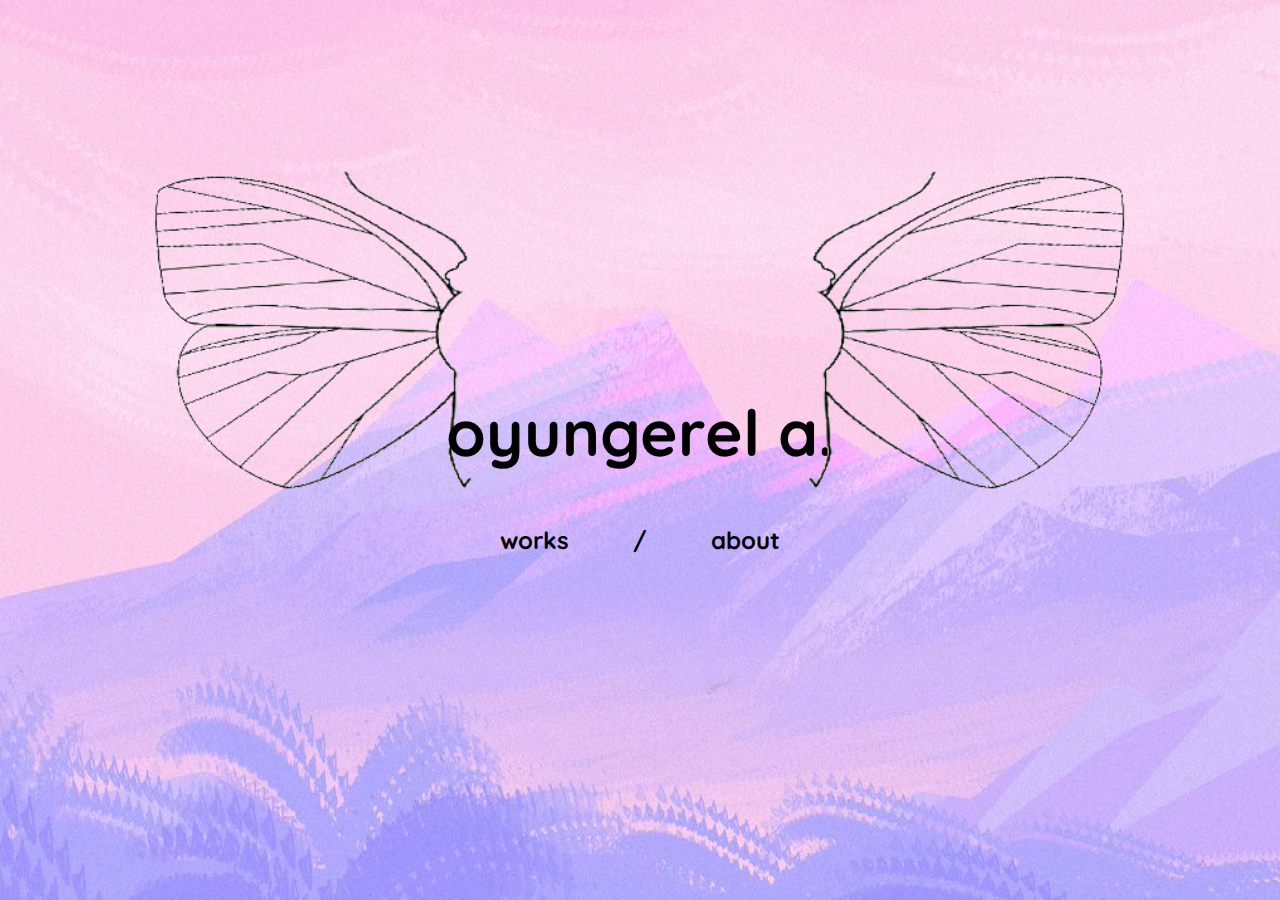
==== index.html @ 6b9188ad "Add files via upload" ====
<!DOCTYPE html>
<html>
<head>
	<title>🐛</title>
	<meta name="viewport" content="width=device-width,initial-scale=1,maximum-scale=1,user-scalable=no">
	<meta http-equiv="X-UA-Compatible" content="IE=edge,chrome=1">
	<meta name="HandheldFriendly" content="true">
	<link rel="stylesheet" type="text/css" href="main.css">
	<link rel="preconnect" href="https://fonts.googleapis.com">
	<link rel="preconnect" href="https://fonts.gstatic.com" crossorigin>
	<link href="https://fonts.googleapis.com/css2?family=Baloo+2&family=Quicksand:wght@300;400&display=swap" rel="stylesheet">
</head>
<body>
	<img src="images/purple2.png" class="background">
<!-- 	<img src="butterfly3.png" class="butterfly">
	<img src="butterfly_small.png" class="smallbt"> -->
	<img src="images/half.gif" class="half">
	<div class="container">
		<div class="name">
			<h1>oyungerel a.</h1>
			<p style="opacity: 0; line-height: 0px">...</p>
		</div>
<!-- 		<div class="navigation"> -->
		<div class="navigation">
			<div>
				<h2 class="works"><a href="works.html">works</a></h2>
			</div>
			<div><h2>/</h2></div>
			<div>
				<h2 class="about"><a href="about.html">about</a></h2>
			</div>
		</div>
	</div>
	<img src="images/half.gif" class="half2">
<!-- 	<img src="butterfly_small.png" class="smallbt2">
	<img src="butterfly3.png" class="butterfly2">
	<img src="butterfly_small.png" class="smallbt3"> -->
</body>
</html>
---- main.css ----
*{
	padding: 0;
	margin: 0;
	box-sizing: border-box;
	font-family: 'Quicksand', sans-serif;
	cursor: url("cursor3.png"), auto;
}

a{
	text-decoration: none;
	color: black;
}

a:hover{
	color: #7665fc;
	cursor: url(cursor4.png), auto;
}

.background{
	position: absolute;
	width: 100%;
	height: 100%;
/*	object-fit: fill;
*/}

.container{
	display: flex;
	flex-direction: column;
	align-items: center;
	justify-items: center;
/*	font-family: 'Baloo 2', cursive;
*/
/*	line-height: 35px;
*/}

.name{
	position: absolute;
	left: 50%;
	top: 48%;
	transform: translate(-50%, -50%);
	max-width: 1000px;
	text-align: center;
	font-size: 2em;
	line-height: 45px;
}

.navigation{
	display: flex;
	position: absolute;
	left: 50%;
	top: 60%;
	transform: translate(-50%, -50%);
	max-width: 600px;
	column-gap: 4em;
}

.about{
	display: inline-block;
	position: relative;
	color: black;
	text-transform: lowercase;
	font-weight: bold;
/*	text-shadow: 0.5px 2px 0px #faceed;
*/}

.about:hover{
	text-shadow: 2.1px 2px 2px #Fbd8fe;
}

/*.about:after{
	content: '';
	position: absolute;
	width: 100%;
	transform: scaleX(0);
	height: 2px;
	bottom: 0;
	left: 0;
	background-color: black;
	transform-origin: center;
	transition: transform 0.25s ease-out;
}

.about:hover:after{
	transform: scaleX(1);
	transform-origin: center;
}
*/
.works{
	display: inline-block;
	position: relative;
	color: black;
	text-transform: lowercase;
	font-weight: bold;
/*	text-shadow: 0.5px 2px 0px #faceed;
*/}

.works:hover{
	text-shadow: 2.1px 2px 2px #Fbd8fe;
}

/*.works:after{
	content: '';
	position: absolute;
	width: 100%;
	transform: scaleX(0);
	height: 2px;
	bottom: 0;
	left: 0;
	background-color: black;
	transform-origin: center;
	transition: transform 0.25s ease-out;
}

.works:hover:after{
	transform: scaleX(1);
	transform-origin: center;
}
*/
/*.butterfly{
	position: absolute;
	width: 30%;
	left: -5%;
	top: -3%;
	opacity: 50%;
}

.butterfly2{
	position: absolute;
	width: 30%;
	right: -5%;
	bottom: -5%;
	opacity: 50%;
}

.smallbt{
	position: absolute;
	left: -1%;
	transform: scaleX(-1);
	opacity: 50%;
}

.smallbt2{
	position: absolute;
	left: -2.5%;
	top: 15%;
	transform: scaleX(1);
	opacity: 50%;
}

.smallbt3{
	position: absolute;
	right: -2.5%;
	bottom: 10%;
	transform: scaleX(-1);
	opacity: 50%;
}*/

.half{
	position: absolute;
	width: 28%;
	overflow: hidden;
	top: 10%;
	left: 10.5%;
}

.half2{
	position: absolute;
	width: 28%;
	overflow: hidden;
	transform: scaleX(-1);
	top: 10%;
	right: 10.5%;
}
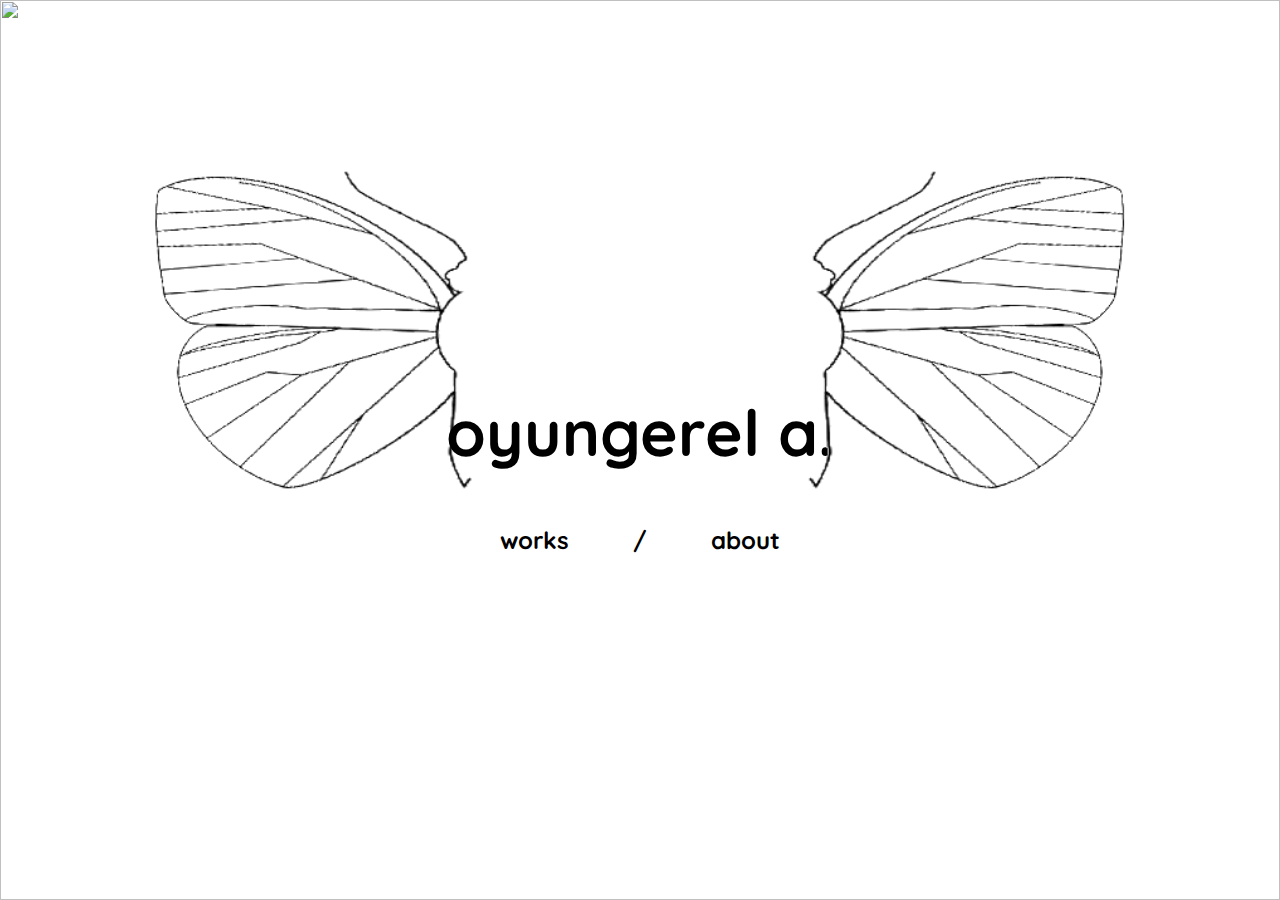
==== commit 5a4f1faa: "Update index.html" ====
--- a/index.html
+++ b/index.html
@@ -11,7 +11,7 @@
 	<link href="https://fonts.googleapis.com/css2?family=Baloo+2&family=Quicksand:wght@300;400&display=swap" rel="stylesheet">
 </head>
 <body>
-	<img src="images/purple2.png" class="background">
+	<img src="images/background2.jpg" class="background">
 <!-- 	<img src="butterfly3.png" class="butterfly">
 	<img src="butterfly_small.png" class="smallbt"> -->
 	<img src="images/half.gif" class="half">
@@ -36,4 +36,4 @@
 	<img src="butterfly3.png" class="butterfly2">
 	<img src="butterfly_small.png" class="smallbt3"> -->
 </body>
-</html>+</html>
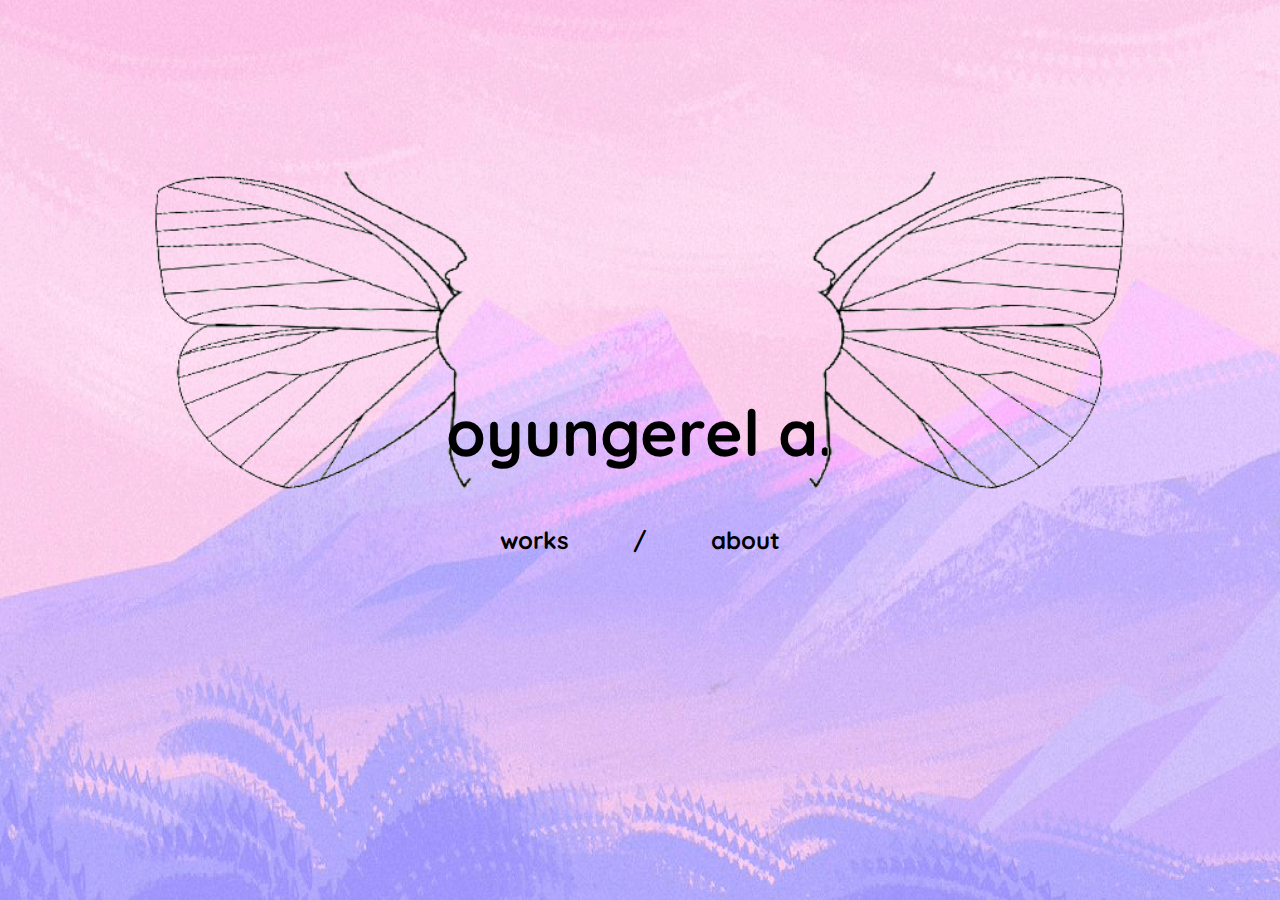
==== commit e27226e8: "Update index.html" ====
--- a/index.html
+++ b/index.html
@@ -11,7 +11,7 @@
 	<link href="https://fonts.googleapis.com/css2?family=Baloo+2&family=Quicksand:wght@300;400&display=swap" rel="stylesheet">
 </head>
 <body>
-	<img src="images/background2.jpg" class="background">
+	<img src="images/purple2.png" class="background">
 <!-- 	<img src="butterfly3.png" class="butterfly">
 	<img src="butterfly_small.png" class="smallbt"> -->
 	<img src="images/half.gif" class="half">
--- a/main.css
+++ b/main.css
@@ -3,7 +3,7 @@
 	margin: 0;
 	box-sizing: border-box;
 	font-family: 'Quicksand', sans-serif;
-	cursor: url("cursor3.png"), auto;
+	cursor: url("images/cursor3.png"), auto;
 }
 
 a{
@@ -12,8 +12,8 @@
 }
 
 a:hover{
-	color: #7665fc;
-	cursor: url(cursor4.png), auto;
+	color: #Ba80f1;
+	cursor: url("images/cursor4.png"), auto;
 }
 
 .background{
